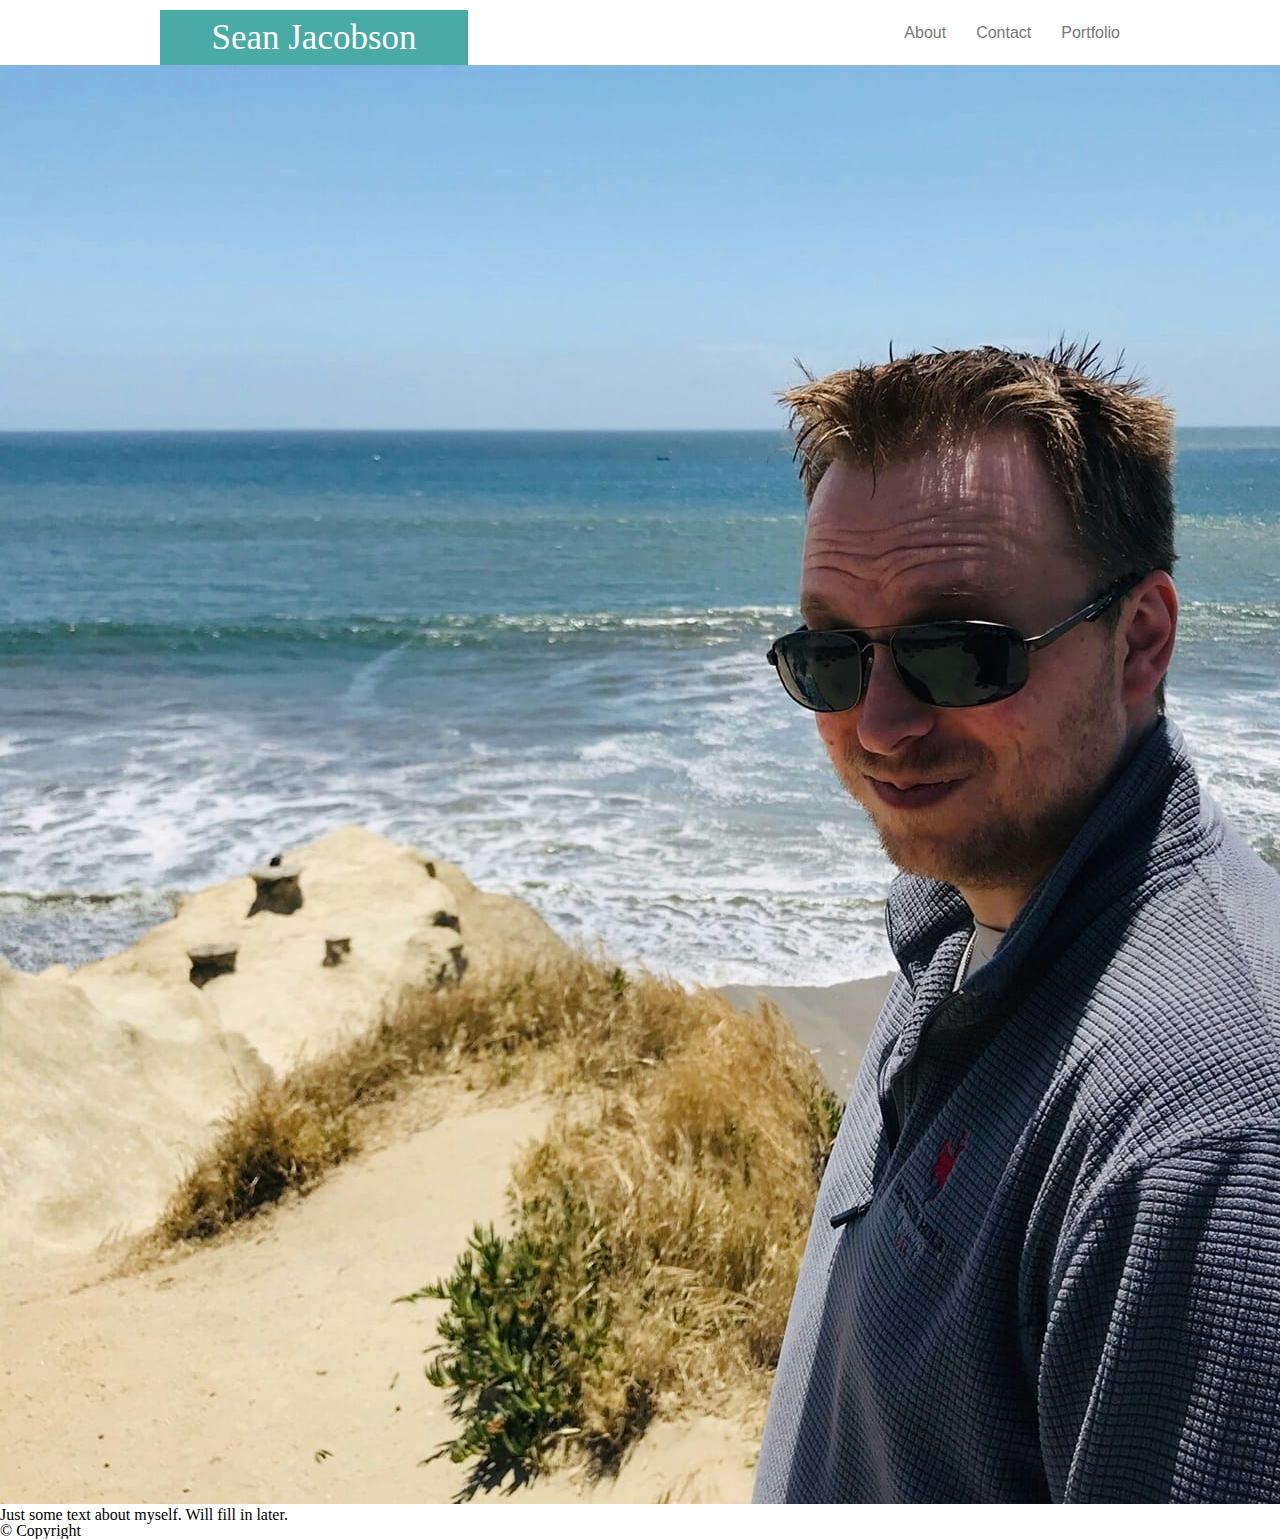
==== index.html @ 66ad4a5f "Link Setup" ====
<!DOCTYPE html>
<html lang="en">

<head>
    <meta charset="UTF-8">
    <meta name="viewport" content="width=device-width, initial-scale=1.0">
    <meta http-equiv="X-UA-Compatible" content="ie=edge">
    <!--Link to the rest.css-->
    <link rel="stylesheet" href="assets/reset.css">
    <!--Link to the style.css-->
    <link rel="stylesheet" href="assets/style.css">
    <title>About Me</title>
</head>

<body>

    <header>
        <h1>Sean Jacobson</h1>
        <nav>
            <a href="#">Portfolio</a>
            <a id="contactlink" href="#">Contact</a>
            <a id="aboutlink" href="#">About</a>
        </nav>
    </header>

    <div id="maincontent">
        <section class="mainsection">
            <img id="biopic" src="Images/60876949_10102925284209212_8239374581001879552_o.jpg" alt="Picture of me">
            <p>Just some text about myself. Will fill in later.</p>
        </section>
    </div>

    <footer>
        &copy Copyright
    </footer>

</body>

</html>
---- assets/style.css ----
header {
    width: 960px;
    margin: 10px auto;
    border-color: #cccccc;
    margin-bottom: 10px;
}

header h1 {
    background-color: #4aaaa5;
    color: white;
    padding: 10px;
    text-align: center;
    font-size: 35px;
    float: left;
    width: 30%;
}

header a {
    float: right;
    font-family: Arial, Helvetica, sans-serif;
    margin-top: 15px;
    text-decoration: none;
    color: #777777
}

#aboutlink {
    margin-right: 30px;
}

#contactlink {
    margin-right: 30px;
}

.maincontent {
    clear: both;
}

#biopic {
    clear: both;
}
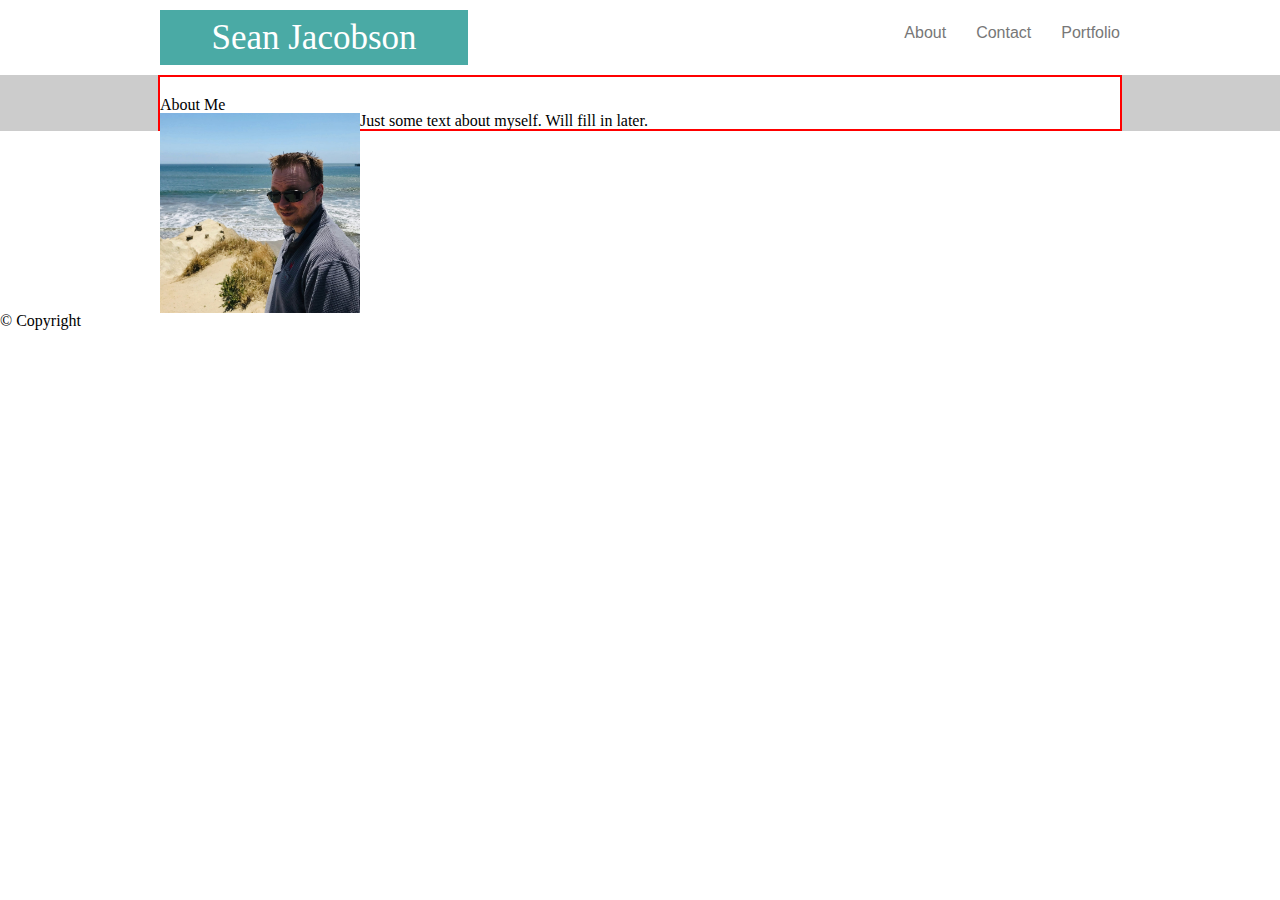
==== commit 28f379b2: "Div and Section" ====
--- a/index.html
+++ b/index.html
@@ -24,7 +24,8 @@
     </header>
 
     <div id="maincontent">
-        <section class="mainsection">
+        <section id="mainsection">
+            <h2>About Me</h2>
             <img id="biopic" src="Images/60876949_10102925284209212_8239374581001879552_o.jpg" alt="Picture of me">
             <p>Just some text about myself. Will fill in later.</p>
         </section>
--- a/assets/style.css
+++ b/assets/style.css
@@ -1,8 +1,6 @@
 header {
     width: 960px;
     margin: 10px auto;
-    border-color: #cccccc;
-    margin-bottom: 10px;
 }
 
 header h1 {
@@ -13,6 +11,7 @@
     font-size: 35px;
     float: left;
     width: 30%;
+    margin-bottom: 10px;
 }
 
 header a {
@@ -31,10 +30,30 @@
     margin-right: 30px;
 }
 
-.maincontent {
+#maincontent {
     clear: both;
+    background-color: #cccccc;
+    overflow: visible;
+}
+
+#mainsection {
+    width: 960px;
+    margin: 0 auto;
+    background-color: white;
+    border-style: solid;
+    border-color: red;
+    border-width: 2px;
+}
+
+h2 {
+    padding-top: 20px;
 }
 
 #biopic {
+    width: 200px;
+    float: left;
+}
+
+footer {
     clear: both;
 }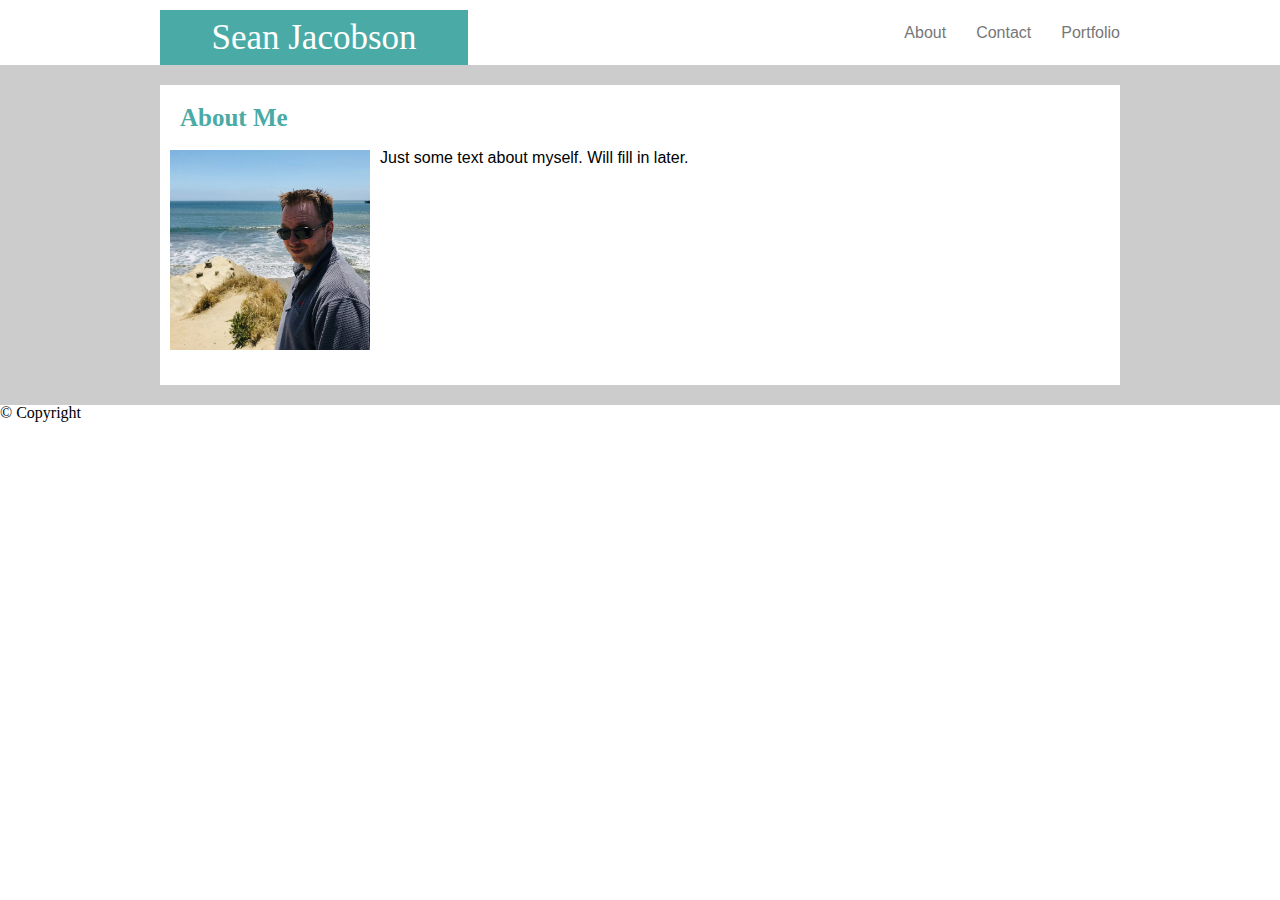
==== commit 8f08eff7: "Finish for the night" ====
--- a/index.html
+++ b/index.html
@@ -24,10 +24,12 @@
     </header>
 
     <div id="maincontent">
+        
         <section id="mainsection">
             <h2>About Me</h2>
             <img id="biopic" src="Images/60876949_10102925284209212_8239374581001879552_o.jpg" alt="Picture of me">
             <p>Just some text about myself. Will fill in later.</p>
+        
         </section>
     </div>
 
--- a/assets/style.css
+++ b/assets/style.css
@@ -1,6 +1,10 @@
 header {
     width: 960px;
     margin: 10px auto;
+}
+
+a, div {
+    font-family: Arial, Helvetica, sans-serif;
 }
 
 header h1 {
@@ -11,12 +15,11 @@
     font-size: 35px;
     float: left;
     width: 30%;
-    margin-bottom: 10px;
+    _margin-bottom: 10px;
 }
 
 header a {
     float: right;
-    font-family: Arial, Helvetica, sans-serif;
     margin-top: 15px;
     text-decoration: none;
     color: #777777
@@ -33,24 +36,40 @@
 #maincontent {
     clear: both;
     background-color: #cccccc;
-    overflow: visible;
+    padding: 20px;
 }
+
+#maincontent::after  {
+    content: "";
+    display: block;
+    clear: both;
+  }
 
 #mainsection {
     width: 960px;
-    margin: 0 auto;
+    margin: 0px auto;
     background-color: white;
-    border-style: solid;
-    border-color: red;
-    border-width: 2px;
+    height: 300px;
 }
 
+#mainsection::after  {
+    content: "";
+    display: block;
+    clear: both;
+  }
+
 h2 {
-    padding-top: 20px;
+    font-family: Georgia, 'Times New Roman', Times, serif;
+    font-weight: bold;
+    padding: 20px;
+    color: #4aaaa5;
+    font-size: 25px;
 }
 
 #biopic {
     width: 200px;
+    margin-left: 10px;
+    margin-right: 10px;
     float: left;
 }
 
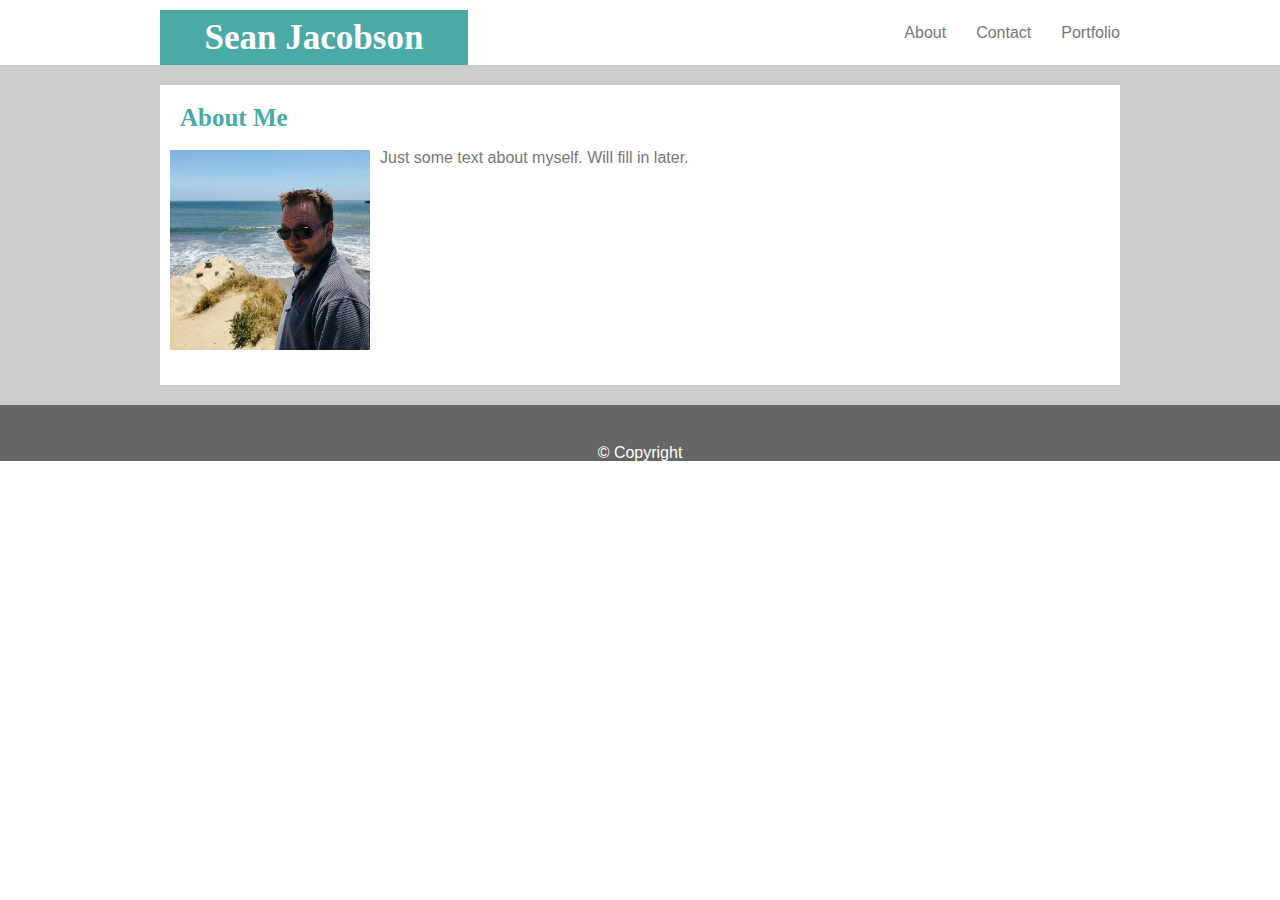
==== commit b24adde0: "Added footer" ====
--- a/index.html
+++ b/index.html
@@ -9,6 +9,8 @@
     <link rel="stylesheet" href="assets/reset.css">
     <!--Link to the style.css-->
     <link rel="stylesheet" href="assets/style.css">
+    <!--Link to the style_index css-->
+    <link rel="stylesheet" href="assets/style_index.css">
     <title>About Me</title>
 </head>
 
@@ -34,7 +36,7 @@
     </div>
 
     <footer>
-        &copy Copyright
+        <h3 id="footer-text">&copy Copyright</h3>
     </footer>
 
 </body>
--- a/assets/style.css
+++ b/assets/style.css
@@ -1,10 +1,7 @@
 header {
+    background-color: #ffffff;
     width: 960px;
     margin: 10px auto;
-}
-
-a, div {
-    font-family: Arial, Helvetica, sans-serif;
 }
 
 header h1 {
@@ -15,14 +12,22 @@
     font-size: 35px;
     float: left;
     width: 30%;
-    _margin-bottom: 10px;
 }
 
 header a {
     float: right;
     margin-top: 15px;
     text-decoration: none;
-    color: #777777
+}
+
+h1, h2 {
+    font-family: Georgia, 'Times New Roman', Times, serif;
+    font-weight: bold;
+}
+
+a, div, footer {
+    font-family: Arial, Helvetica, sans-serif;
+    color: #777777 ; 
 }
 
 #aboutlink {
@@ -43,7 +48,7 @@
     content: "";
     display: block;
     clear: both;
-  }
+}
 
 #mainsection {
     width: 960px;
@@ -56,23 +61,17 @@
     content: "";
     display: block;
     clear: both;
-  }
-
-h2 {
-    font-family: Georgia, 'Times New Roman', Times, serif;
-    font-weight: bold;
-    padding: 20px;
-    color: #4aaaa5;
-    font-size: 25px;
-}
-
-#biopic {
-    width: 200px;
-    margin-left: 10px;
-    margin-right: 10px;
-    float: left;
 }
 
 footer {
     clear: both;
+    text-align: center;
+    background-color: #666666;
+    padding-top: 20px;
+}
+
+#footer-text {
+    color: white;
+    bottom: 0;
+    padding-top: 20px;
 }--- a/assets/style_index.css
+++ b/assets/style_index.css
@@ -0,0 +1,12 @@
+h2 {
+    padding: 20px;
+    color: #4aaaa5;
+    font-size: 25px;
+}
+
+#biopic {
+    width: 200px;
+    margin-left: 10px;
+    margin-right: 10px;
+    float: left;
+}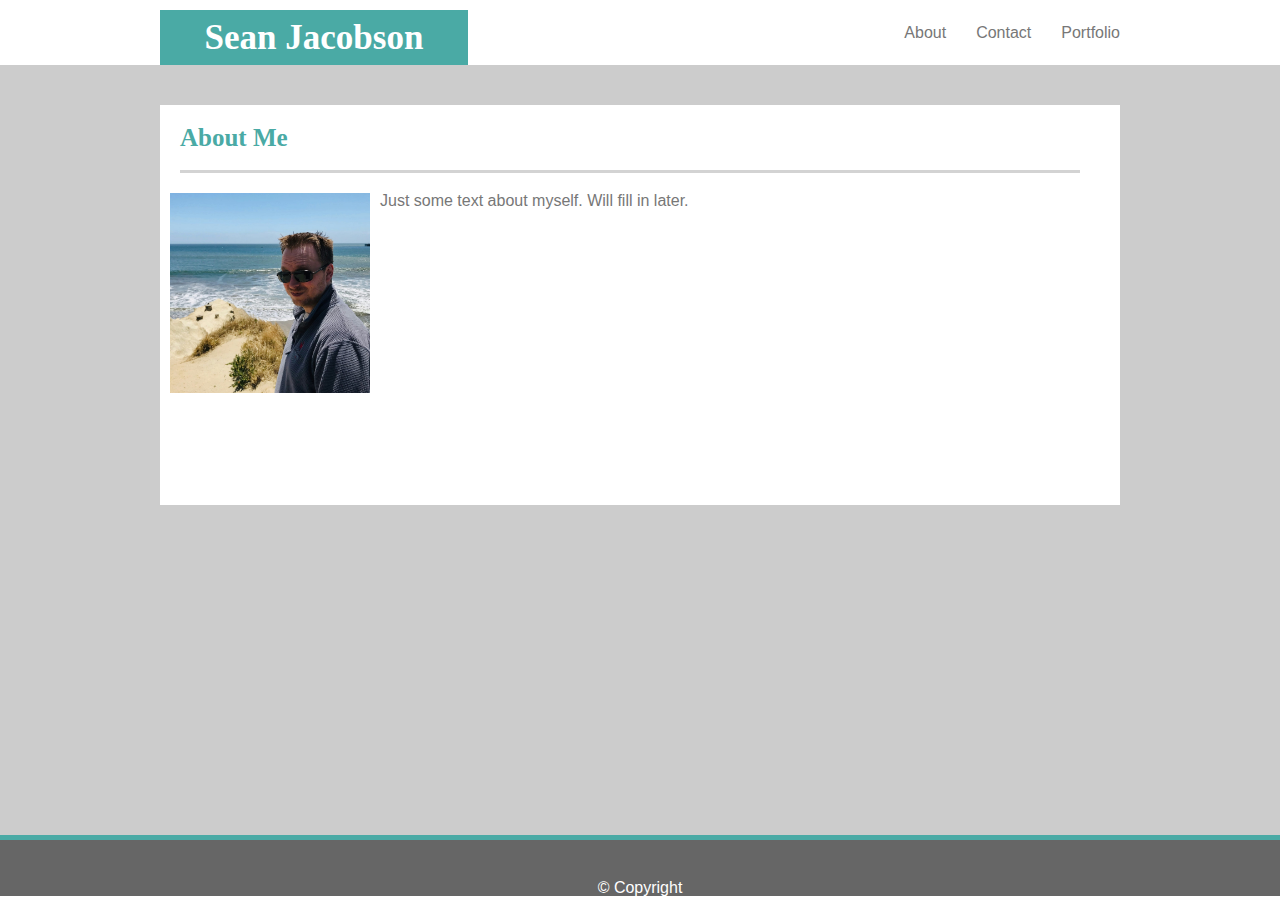
==== commit b9e3584f: "Linked the navigation" ====
--- a/index.html
+++ b/index.html
@@ -20,7 +20,7 @@
         <h1>Sean Jacobson</h1>
         <nav>
             <a href="#">Portfolio</a>
-            <a id="contactlink" href="#">Contact</a>
+            <a id="contactlink" href="contact.html">Contact</a>
             <a id="aboutlink" href="#">About</a>
         </nav>
     </header>
--- a/assets/style.css
+++ b/assets/style.css
@@ -12,6 +12,15 @@
     font-size: 35px;
     float: left;
     width: 30%;
+}
+
+h2 {
+    color: #4aaaa5;
+    font-size: 25px;
+    border-bottom: lightgray 3px solid;
+    width: 900px;
+    margin: 20px;
+    padding: 20px 0;
 }
 
 header a {
@@ -42,6 +51,8 @@
     clear: both;
     background-color: #cccccc;
     padding: 20px;
+    height: 730px;
+    border-bottom: 5px solid #4aaaa5;
 }
 
 #maincontent::after  {
@@ -50,12 +61,7 @@
     clear: both;
 }
 
-#mainsection {
-    width: 960px;
-    margin: 0px auto;
-    background-color: white;
-    height: 300px;
-}
+
 
 #mainsection::after  {
     content: "";
--- a/assets/style_index.css
+++ b/assets/style_index.css
@@ -1,12 +1,13 @@
-h2 {
-    padding: 20px;
-    color: #4aaaa5;
-    font-size: 25px;
-}
-
 #biopic {
     width: 200px;
     margin-left: 10px;
     margin-right: 10px;
     float: left;
+}
+
+#mainsection {
+    width: 960px;
+    margin: 0px auto;
+    background-color: white;
+    height: 400px;
 }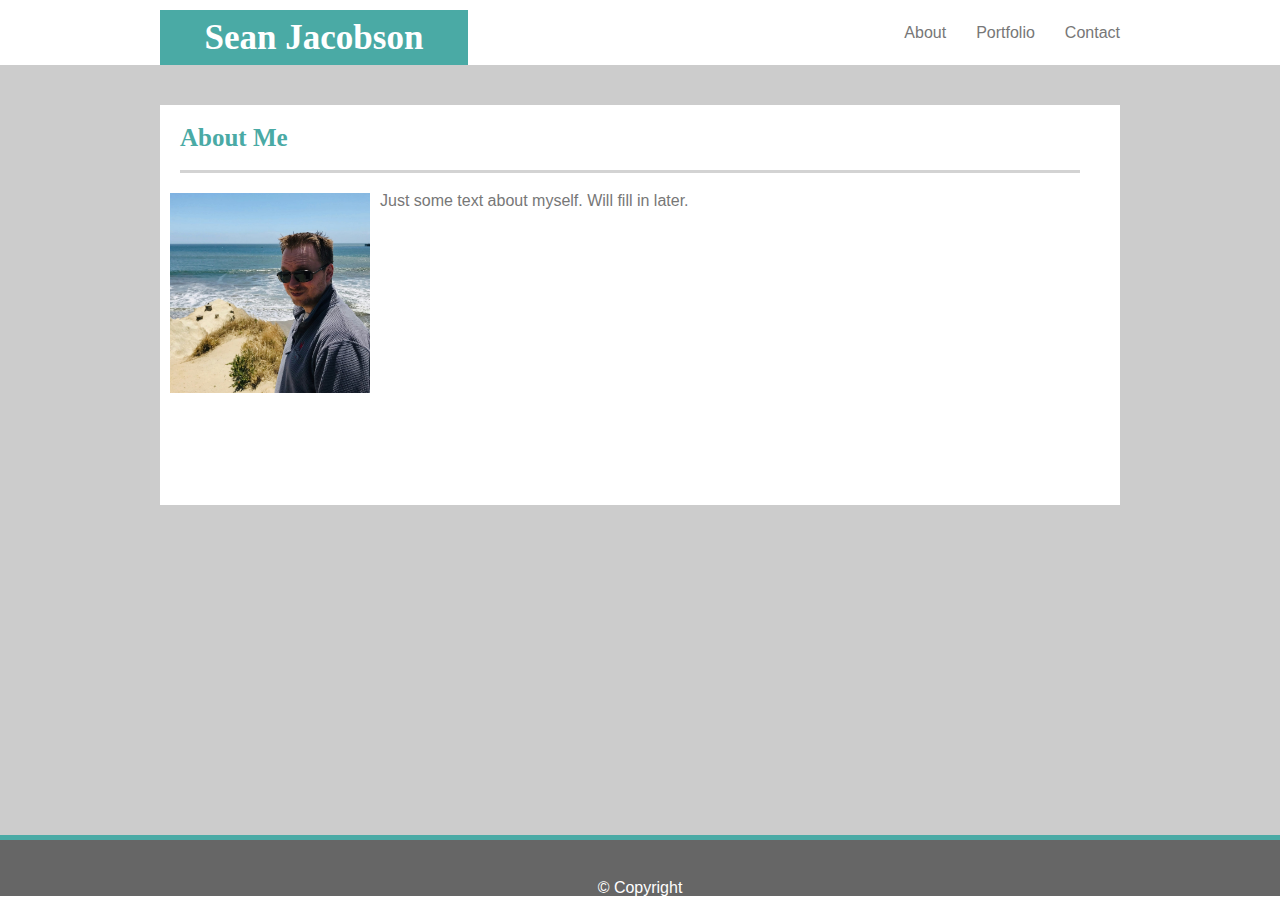
==== commit 39abe355: "Adding Pictures" ====
--- a/index.html
+++ b/index.html
@@ -19,9 +19,9 @@
     <header>
         <h1>Sean Jacobson</h1>
         <nav>
-            <a href="#">Portfolio</a>
             <a id="contactlink" href="contact.html">Contact</a>
-            <a id="aboutlink" href="#">About</a>
+            <a id="portfoliolink" href="portfolio.html">Portfolio</a>
+            <a id="aboutlink" href="index.html">About</a>
         </nav>
     </header>
 
--- a/assets/style.css
+++ b/assets/style.css
@@ -43,7 +43,7 @@
     margin-right: 30px;
 }
 
-#contactlink {
+#portfoliolink {
     margin-right: 30px;
 }
 
@@ -60,8 +60,6 @@
     display: block;
     clear: both;
 }
-
-
 
 #mainsection::after  {
     content: "";
